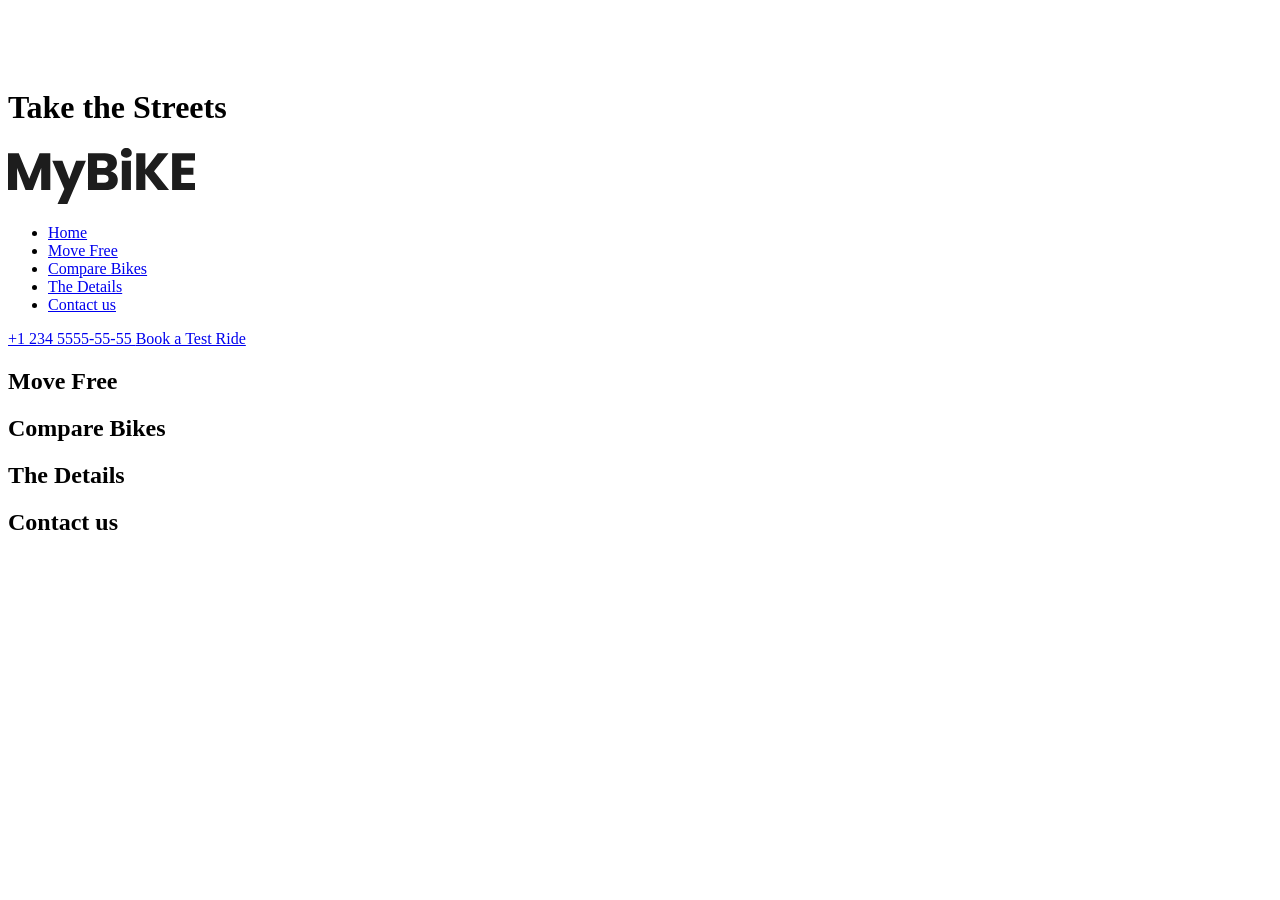
==== index.html @ 71b5c44c "solution" ====
<!DOCTYPE html>
<html lang="en" class="page">
  <head>
    <meta charset="UTF-8" />
    <meta
      name="viewport"
      content="width=device-width, initial-scale=1.0"
    />
    <title>My Bike</title>
    <link rel="preconnect" href="https://fonts.googleapis.com">
    <link
    rel="preconnect"
    href="https://fonts.gstatic.com"
    crossorigin="anonymous"
    >
    <link
    href="https://fonts.googleapis.com/css2?family=Poppins:wght@400;500;600;700&display=swap"
    rel="stylesheet"
    >
    <link
      rel="stylesheet"
      href="src/styles/style.scss"
    />
    <script
      src="src/scripts/main.js"
      defer
    ></script>
  </head>

  <body class="page__body">
    <header class="header">
      <div class="top-bar">
        <a href="#" class="top-bar__logo-link">
          <img
            src="src/images/logo-white.svg"
            alt="Logo Bike"
            class="top-bar__logo"
          >
        </a>

        <div class="top-bar__icons">
          <a href="tel:+1 234 555-55-55" class="icon icon--phone"></a>
          <a href="#menu" class="icon icon--menu"></a>
        </div>
      </div>

      <div class="header__bottom">
        <h1 class="header__title">Take the Streets</h1>
      </div>
    </header>

    <aside class="page__menu menu" id="menu">
      <div class="top-bar menu__top">
        <a href="#">
          <img
            src="src/images/logo-black.svg"
            alt="Logo Bike"
          >
        </a>

        <a href="#" class="icon icon--close"></a>
      </div>

      <div class="menu__content">
        <nav class="nav menu__nav">
          <ul class="nav__list">
            <li class="nav__item">
              <a class="nav__link" href="#">Home</a>
            </li>
            <li class="nav__item">
              <a class="nav__link" href="#about-us">Move Free</a>
            </li>
            <li class="nav__item">
              <a class="nav__link" href="#compare-bikes">Compare Bikes</a>
            </li>
            <li class="nav__item">
              <a class="nav__link" href="#details">The Details</a>
            </li>
            <li class="nav__item">
              <a class="nav__link" href="#contacts">Contact us</a>
            </li>
          </ul>
        </nav>

        <a href="tel:+1 234 555-55-55" class="menu__phone-number">
         +1 234 5555-55-55
        </a>

        <a href="tel:+1 234 555-55-55" class="menu__test-ride">
          Book a Test Ride
        </a>
      </div>
    </aside>

    <main class="main">
      <section class="about-us" id="about-us">
        <h2>Move Free</h2>
      </section>


      <section class="compare-bikes" id="compare-bikes">
        <h2>Compare Bikes</h2>
      </section>


      <section class="details" id="details">
        <h2>The Details</h2>
      </section>


      <section class="contacts" id="contacts">
        <h2>Contact us</h2>
      </section>
    </main>


    <footer class="footer"></footer>
  </body>
</html>
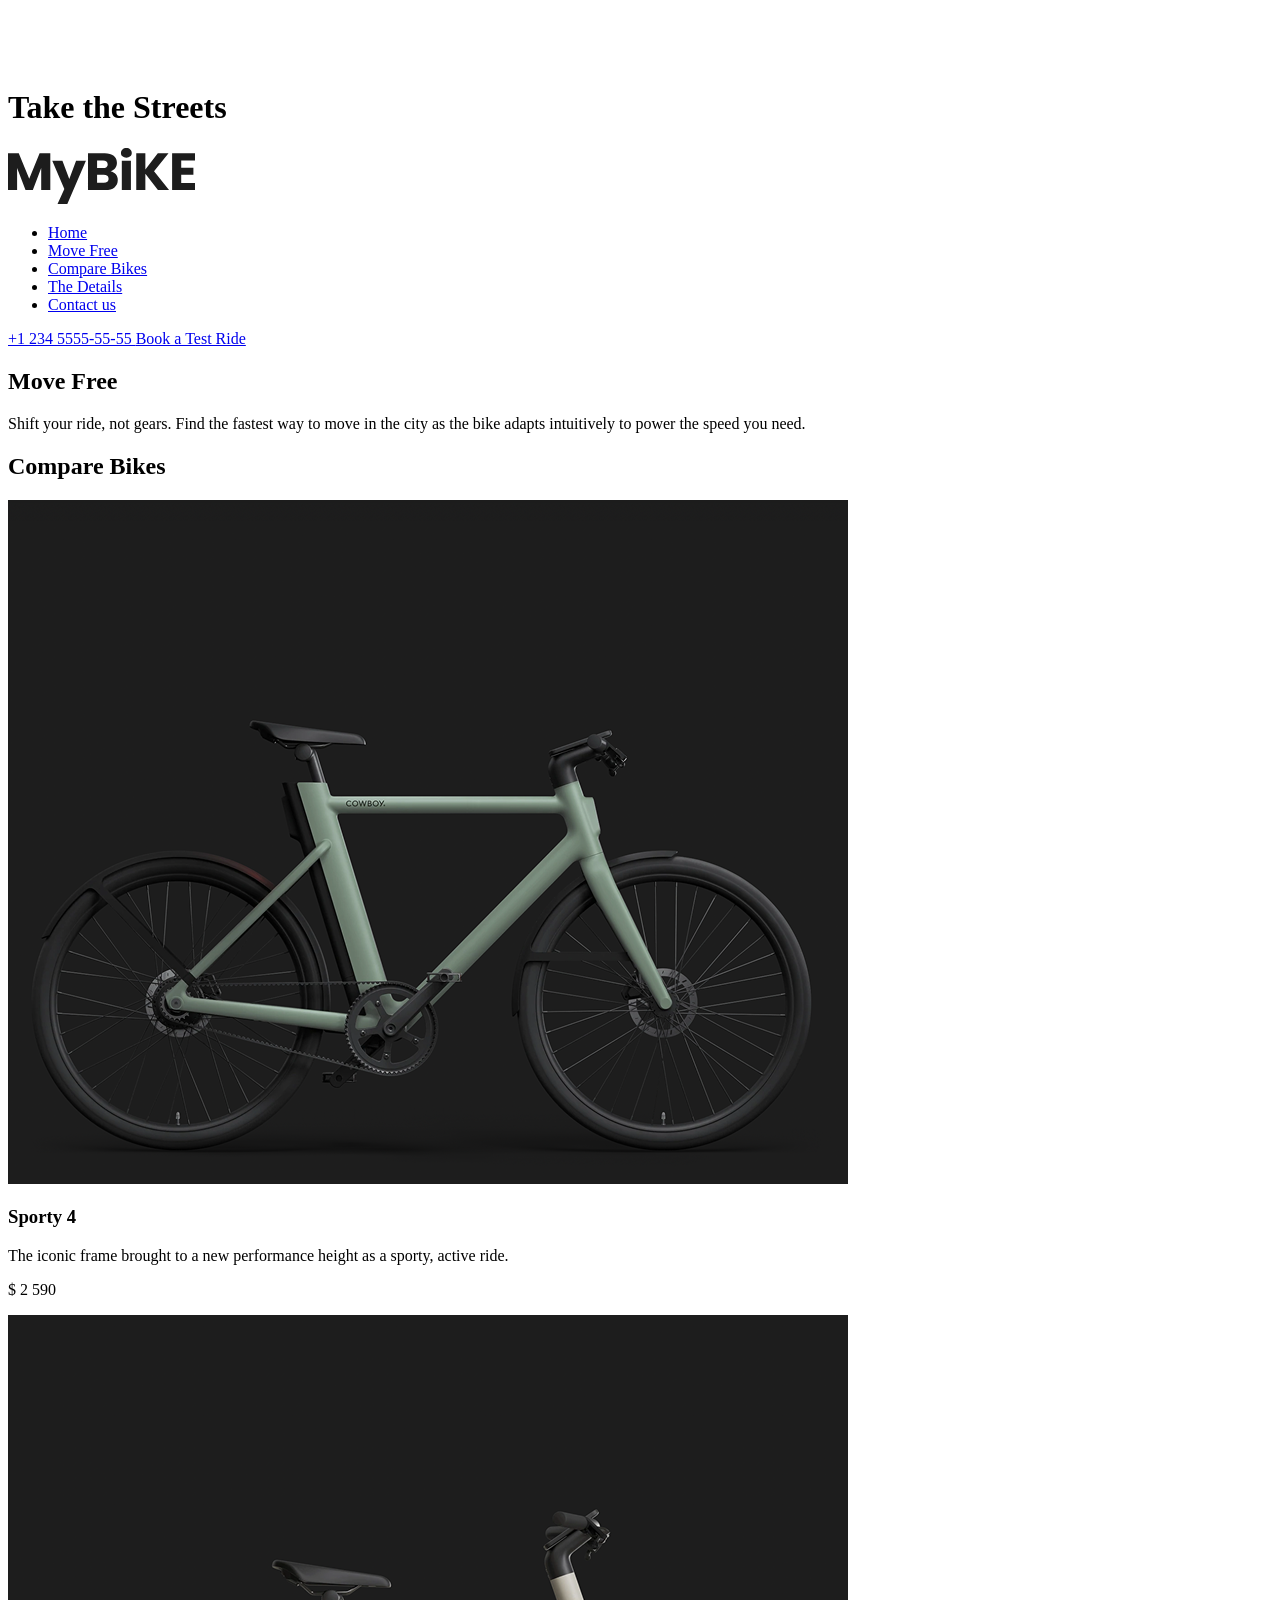
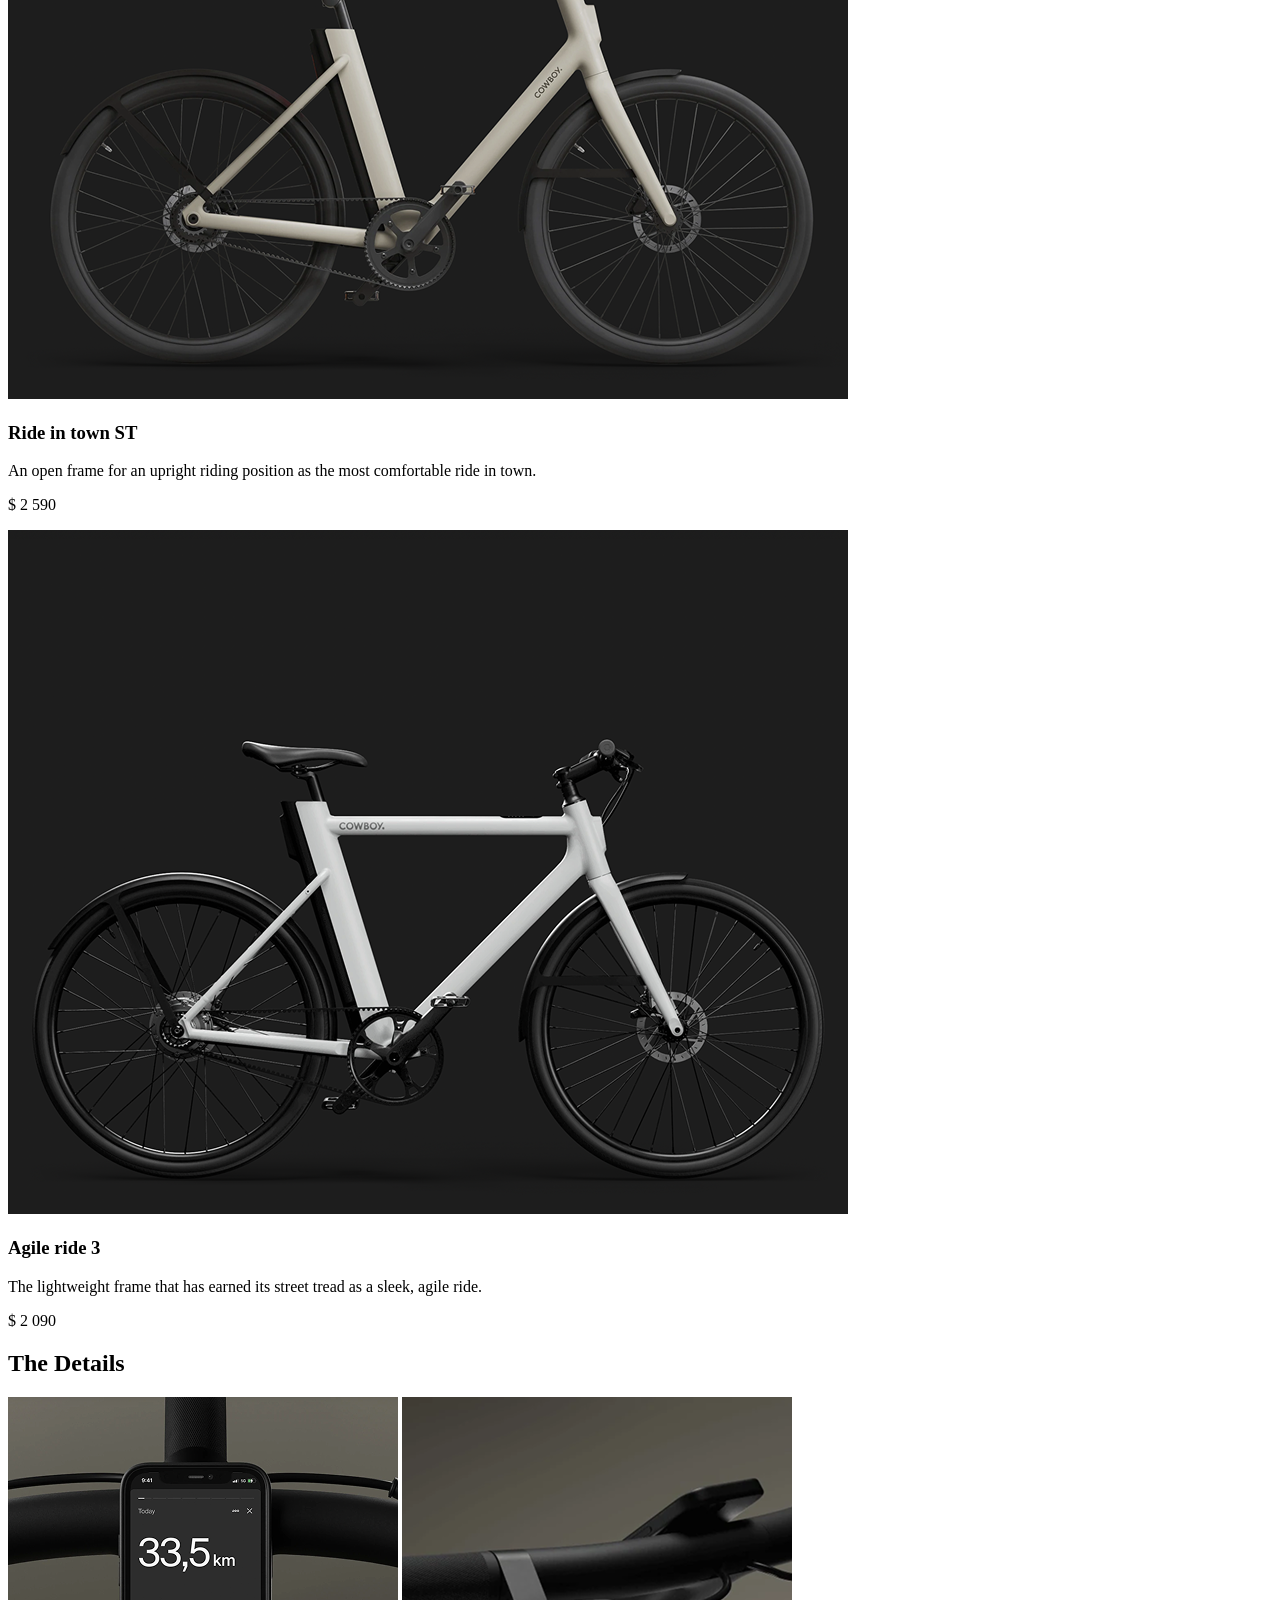
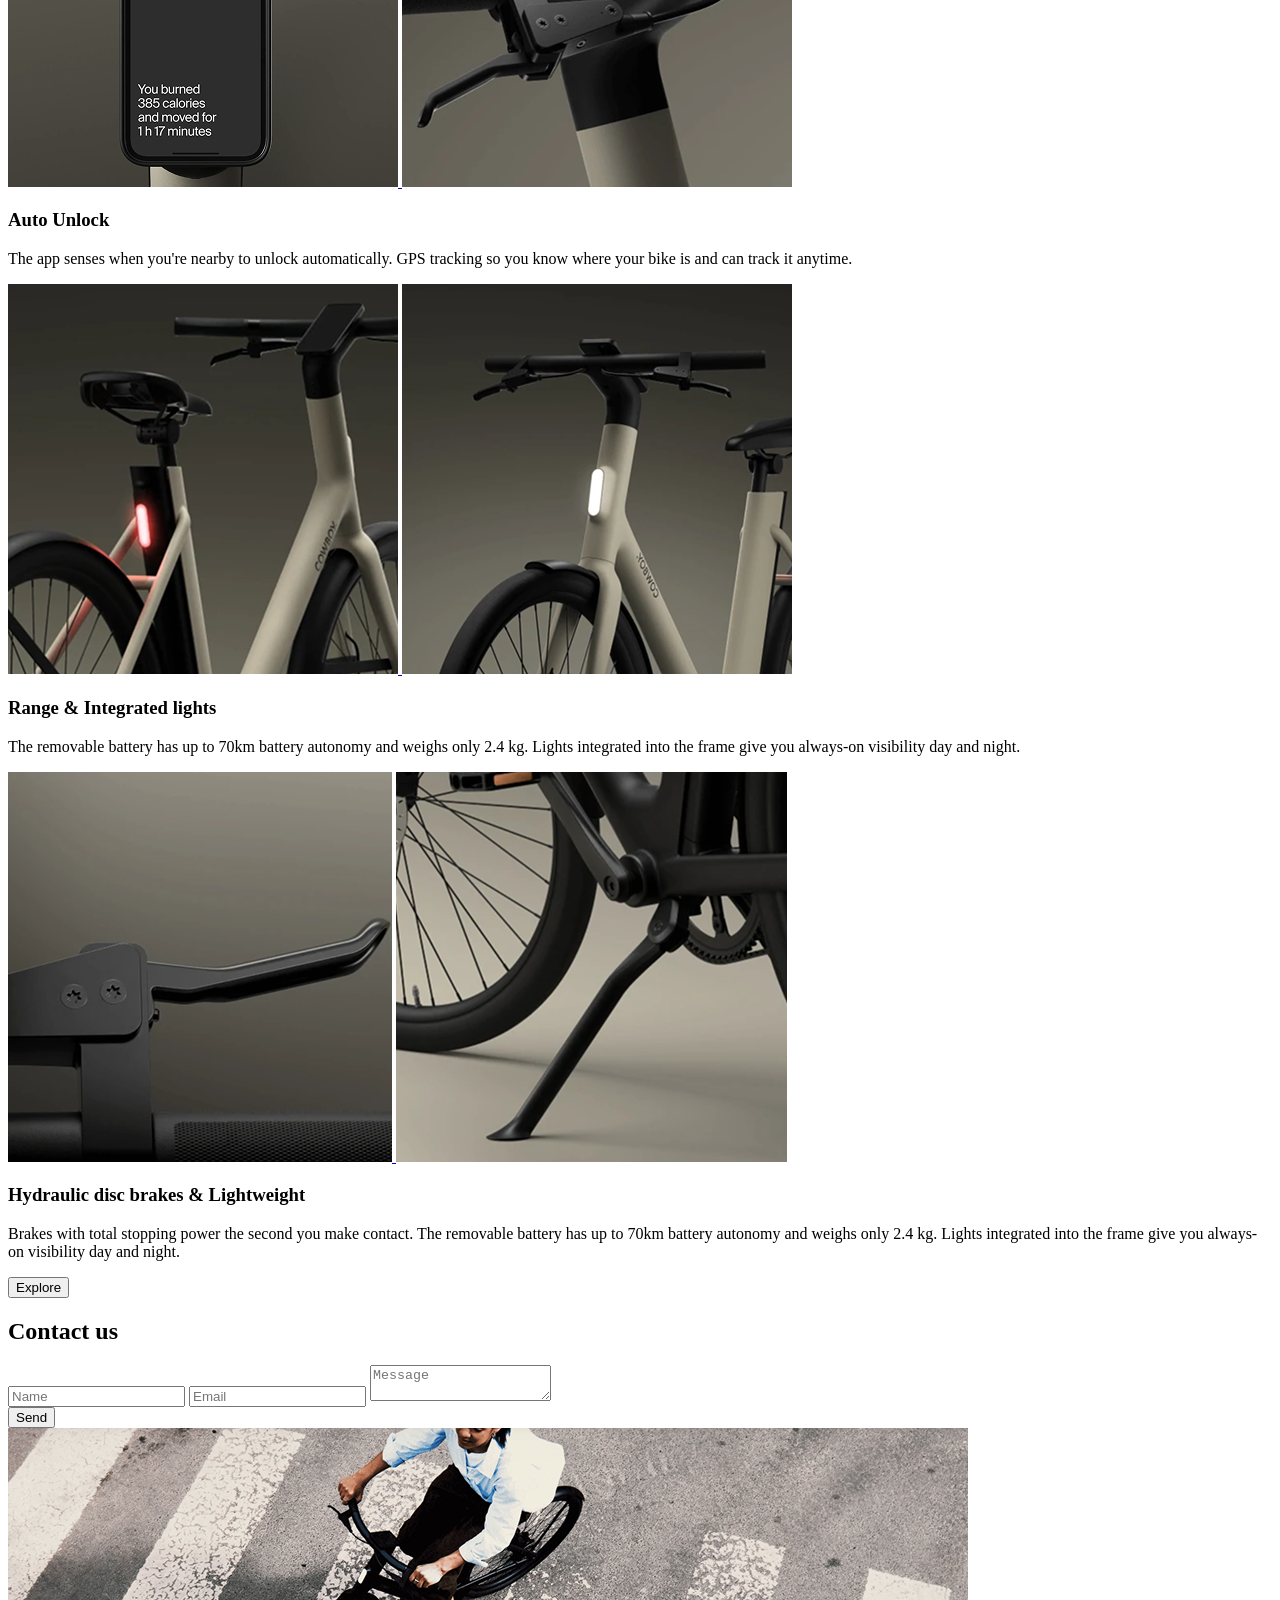
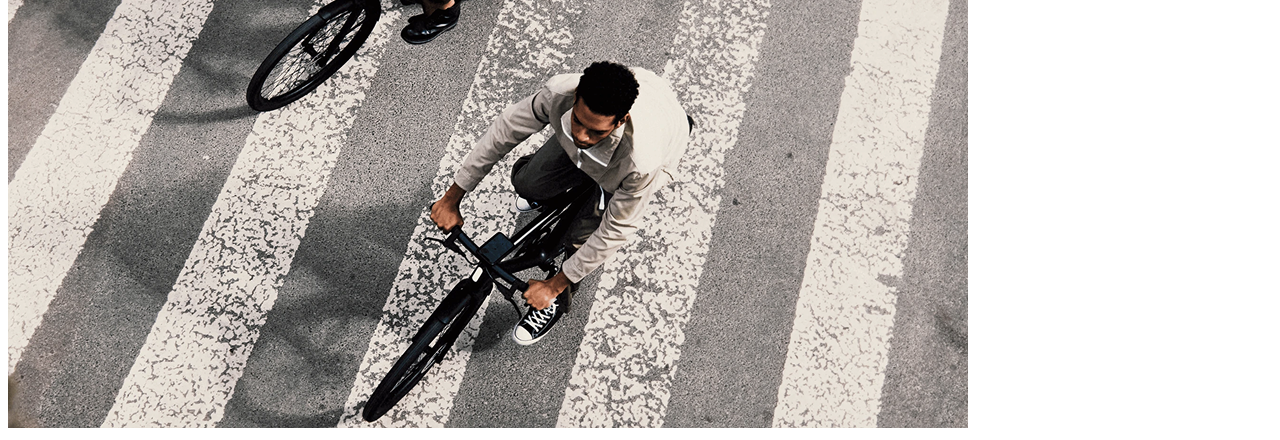
==== commit 4b0fd5b5: "solution" ====
--- a/index.html
+++ b/index.html
@@ -29,92 +29,243 @@
 
   <body class="page__body">
     <header class="header">
-      <div class="top-bar">
-        <a href="#" class="top-bar__logo-link">
-          <img
-            src="src/images/logo-white.svg"
-            alt="Logo Bike"
-            class="top-bar__logo"
-          >
-        </a>
-
-        <div class="top-bar__icons">
-          <a href="tel:+1 234 555-55-55" class="icon icon--phone"></a>
-          <a href="#menu" class="icon icon--menu"></a>
-        </div>
-      </div>
-
-      <div class="header__bottom">
-        <h1 class="header__title">Take the Streets</h1>
+      <div class="container">
+        <div class="header__content">
+          <div class="top-bar">
+            <a href="#" class="top-bar__logo-link">
+              <img
+              src="src/images/logo-white.svg"
+              alt="Logo Bike"
+              class="top-bar__logo"
+              >
+            </a>
+            <div class="top-bar__icons">
+              <a href="tel:+1 234 555-55-55" class="icon icon--phone"></a>
+              <a href="#menu" class="icon icon--menu"></a>
+            </div>
+          </div>
+          <div class="header__bottom">
+            <h1 class="header__title">Take the Streets</h1>
+          </div>
+        </div>
       </div>
     </header>
 
     <aside class="page__menu menu" id="menu">
-      <div class="top-bar menu__top">
-        <a href="#">
-          <img
-            src="src/images/logo-black.svg"
-            alt="Logo Bike"
-          >
-        </a>
-
-        <a href="#" class="icon icon--close"></a>
-      </div>
-
-      <div class="menu__content">
-        <nav class="nav menu__nav">
-          <ul class="nav__list">
-            <li class="nav__item">
-              <a class="nav__link" href="#">Home</a>
-            </li>
-            <li class="nav__item">
-              <a class="nav__link" href="#about-us">Move Free</a>
-            </li>
-            <li class="nav__item">
-              <a class="nav__link" href="#compare-bikes">Compare Bikes</a>
-            </li>
-            <li class="nav__item">
-              <a class="nav__link" href="#details">The Details</a>
-            </li>
-            <li class="nav__item">
-              <a class="nav__link" href="#contacts">Contact us</a>
-            </li>
-          </ul>
-        </nav>
-
-        <a href="tel:+1 234 555-55-55" class="menu__phone-number">
-         +1 234 5555-55-55
-        </a>
-
-        <a href="tel:+1 234 555-55-55" class="menu__test-ride">
-          Book a Test Ride
-        </a>
+      <div class="container">
+        <div class="top-bar menu__top">
+          <a href="#">
+            <img
+              src="src/images/logo-black.svg"
+              alt="Logo Bike"
+            >
+          </a>
+          <a href="#" class="icon icon--close"></a>
+        </div>
+
+        <div class="menu__bottom">
+          <nav class="nav menu__nav">
+            <ul class="nav__list">
+              <li class="nav__item">
+                <a class="nav__link" href="#">Home</a>
+              </li>
+              <li class="nav__item">
+                <a class="nav__link" href="#about-us">Move Free</a>
+              </li>
+              <li class="nav__item">
+                <a class="nav__link" href="#compare-bikes">Compare Bikes</a>
+              </li>
+              <li class="nav__item">
+                <a class="nav__link" href="#details">The Details</a>
+              </li>
+              <li class="nav__item">
+                <a class="nav__link" href="#contacts">Contact us</a>
+              </li>
+            </ul>
+          </nav>
+          <a href="tel:+1 234 555-55-55" class="menu__phone-number">
+           +1 234 5555-55-55
+          </a>
+          <a href="tel:+1 234 555-55-55" class="menu__test-ride">
+            Book a Test Ride
+          </a>
+        </div>
       </div>
     </aside>
 
     <main class="main">
-      <section class="about-us" id="about-us">
-        <h2>Move Free</h2>
-      </section>
-
-
-      <section class="compare-bikes" id="compare-bikes">
-        <h2>Compare Bikes</h2>
-      </section>
-
-
-      <section class="details" id="details">
-        <h2>The Details</h2>
-      </section>
-
-
-      <section class="contacts" id="contacts">
-        <h2>Contact us</h2>
-      </section>
+      <div class="container">
+        <div class="main__content">
+
+          <section class="about-us" id="about-us">
+            <h2 class="
+              about-us__title
+              section-title
+              section-title--align--left"
+            >
+            Move Free
+            </h2>
+
+            <p class="about-us__description">
+              Shift your ride, not gears. Find the fastest way to move in the city as the bike adapts intuitively to power the speed you need.
+            </p>
+          </section>
+
+
+          <section class="compare-bikes" id="compare-bikes">
+            <h2 class="section-title">Compare Bikes</h2>
+            <div class="compared__products">
+              <article class="product">
+                <img
+                  class="product__photo"
+                  src="src/images/sporty4.png"
+                  alt="Sporty 4"
+                >
+                <h3 class="product__title">Sporty 4</h3>
+                <p class="product__description">The iconic frame brought to a new performance height as a sporty, active ride.</p>
+                <p class="product__price">$ 2 590</p>
+              </article>
+              <article class="product">
+                <img
+                  class="product__photo"
+                  src="src/images/ride-in-town.png"
+                  alt="Ride in Town ST"
+                >
+                <h3 class="product__title">Ride in town ST</h3>
+                <p class="product__description">An open frame for an upright riding position as the most comfortable ride in town.</p>
+                <p class="product__price">$ 2 590</p>
+              </article>
+              <article class="product">
+                <img
+                  class="product__photo"
+                  src="src/images/agile-ride3.png"
+                  alt="Agile Ride 3"
+                >
+                <h3 class="product__title">Agile ride 3</h3>
+                <p class="product__description">The lightweight frame that has earned its street tread as a sleek, agile ride.</p>
+                <p class="product__price">$ 2 090</p>
+              </article>
+            </div>
+          </section>
+
+
+          <section class="details" id="details">
+            <h2 class="section-title">The Details</h2>
+            <div class="details__wrapper">
+              <article class="detail">
+                <div class="detail__photos">
+                  <a href="#" class="detail__link detail__link--wide">
+                    <img
+                    class="detail__photo"
+                    src="src/images/phone.png"
+                    alt="Auto Unlock"
+                    >
+                  </a>
+
+                  <a href="#" class="detail__link detail__link--square">
+                    <img
+                      class="detail__photo"
+                      src="src/images/image 8.png"
+                      alt="Auto Unlock"
+                    >
+                  </a>
+                </div>
+
+                <h3 class="detail__title">Auto Unlock</h3>
+                <p class="detail__description">The app senses when you're nearby to unlock automatically. GPS tracking so you know where your bike is and can track it anytime.</p>
+              </article>
+
+
+              <article class="detail">
+                <div class="detail__photos">
+                  <a href="#" class="detail__link detail__link--wide">
+                    <img
+                     class="detail__photo"
+                     src="src/images/image 9.png"
+                     alt="Range & Integrated lights"
+                    >
+                  </a>
+                  <a href="#" class="detail__link detail__link--square">
+                    <img
+                     class="detail__photo"
+                     src="src/images/image 7.png"
+                     alt="Range & Integrated lights"
+                    >
+                  </a>
+                </div>
+
+                <h3 class="detail__title">Range & Integrated lights</h3>
+                <p class="detail__description">The removable battery has up to 70km battery autonomy and weighs only 2.4 kg. Lights integrated into the frame give you always-on visibility day and night.</p>
+              </article>
+
+
+              <article class="detail">
+                <div class="detail__photos">
+                  <a href="#" class="detail__link detail__link--square">
+                    <img
+                      class="detail__photo"
+                      src="src/images/image 11.png"
+                      alt="Hydraulic disc brakes & Lightweight"
+                    >
+                  </a>
+                  <a href="#" class="detail__link detail__link--wide">
+                    <img
+                      class="detail__photo"
+                      src="src/images/image 10.png"
+                      alt="Hydraulic disc brakes & Lightweight"
+                    >
+                  </a>
+                </div>
+
+                <h3 class="detail__title">Hydraulic disc brakes & Lightweight</h3>
+                <p class="detail__description">Brakes with total stopping power the second you make contact. The removable battery has up to 70km battery autonomy and weighs only 2.4 kg. Lights integrated into the frame give you always-on visibility day and night.</p>
+              </article>
+            </div>
+          </section>
+
+          <button type="submit" class="button">Explore</button>
+
+          <section class="contacts" id="contacts">
+            <h2 class="section-title">Contact us</h2>
+            <form action="http://localhost:5173/" method="post">
+              <div class="contacts__form-field">
+                <input
+                  class="contacts__form-field--input"
+                  type="text"
+                  name="username"
+                  placeholder="Name"
+                  pattern="\w+"
+                  required
+                >
+                <input
+                  class="contacts__form-field--input"
+                  type="email"
+                  name="email"
+                  placeholder="Email"
+                  required
+                >
+                <textarea
+                  class="contacts__form-field--textarea"
+                  type="text"
+                  name="message"
+                  placeholder="Message"
+                ></textarea>
+              </div>
+              <button type="submit" class="button">Send</button>
+            </form>
+          </section>
+        </div>
+      </div>
     </main>
 
 
-    <footer class="footer"></footer>
+    <footer class="footer">
+      <img
+        class="footer__photo"
+        src="src/images/crosswalk.png"
+        alt="crosswalk"
+      >
+    </footer>
   </body>
 </html>
 
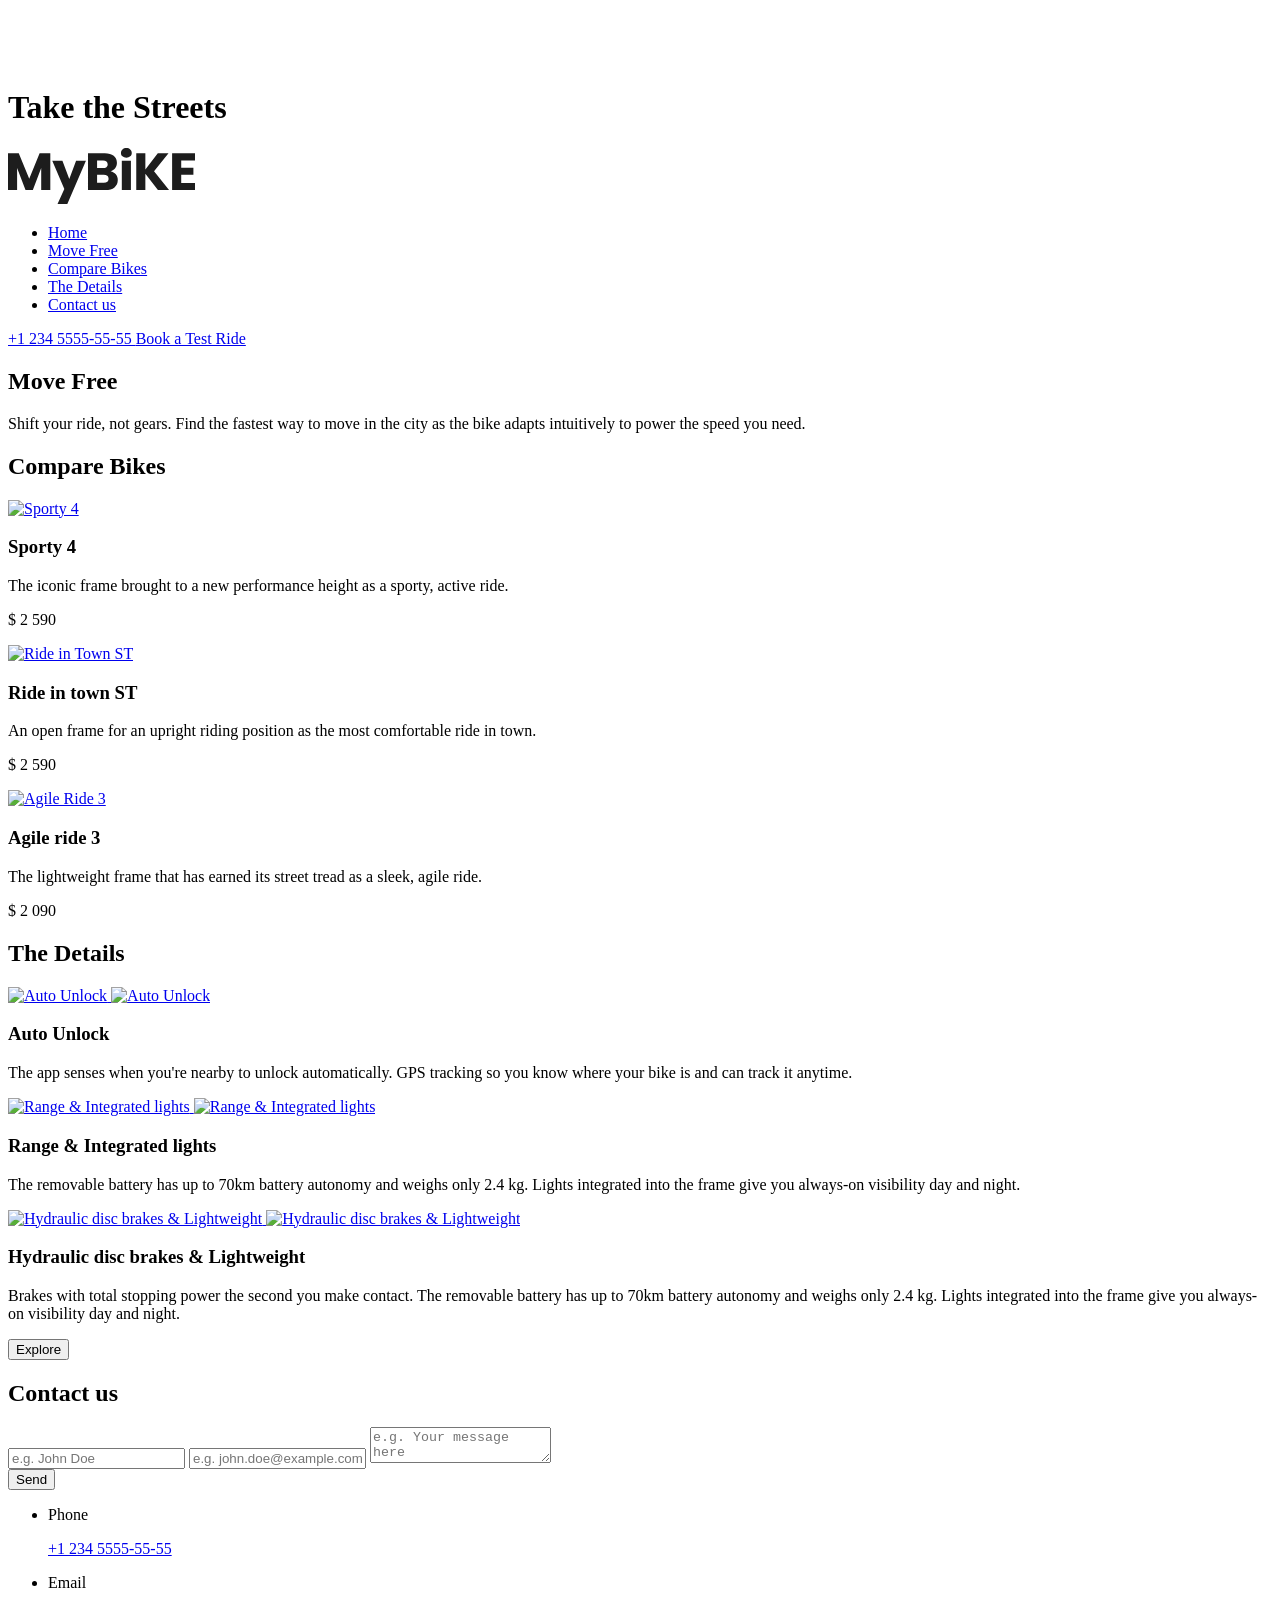
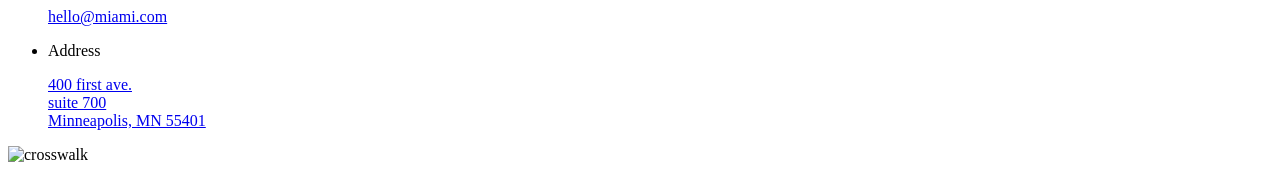
==== commit 1dd6c10d: "make build" ====
--- a/index.html
+++ b/index.html
@@ -6,6 +6,10 @@
       name="viewport"
       content="width=device-width, initial-scale=1.0"
     />
+    <link
+      rel="icon"
+      type="image/svg+xml"
+      href="/layout_landing-page/assets/favicon-BBHGV38O.png">
     <title>My Bike</title>
     <link rel="preconnect" href="https://fonts.googleapis.com">
     <link
@@ -17,14 +21,11 @@
     href="https://fonts.googleapis.com/css2?family=Poppins:wght@400;500;600;700&display=swap"
     rel="stylesheet"
     >
-    <link
-      rel="stylesheet"
-      href="src/styles/style.scss"
-    />
     <script
       src="src/scripts/main.js"
       defer
     ></script>
+    <link rel="stylesheet" crossorigin href="/layout_landing-page/assets/index-DDXB7Hb9.css">
   </head>
 
   <body class="page__body">
@@ -34,19 +35,17 @@
           <div class="top-bar">
             <a href="#" class="top-bar__logo-link">
               <img
-              src="src/images/logo-white.svg"
+              src="data:image/svg+xml,%3csvg%20width='187'%20height='56'%20viewBox='0%200%20187%2056'%20fill='none'%20xmlns='http://www.w3.org/2000/svg'%3e%3cpath%20d='M42.3067%205.20075V42.0788H33.2068V19.9625L24.8518%2042.0788H17.508L9.09993%2019.9099V42.0788H0V5.20075H10.7496L21.2332%2030.7317L31.6103%205.20075H42.3067Z'%20fill='white'/%3e%3cpath%20d='M77.9364%2012.7655L59.3108%2056H49.5191L56.3307%2041.0807L44.2507%2012.7655H54.415L61.2798%2031.0994L68.0915%2012.7655H77.9364Z'%20fill='white'/%3e%3cpath%20d='M102.597%2023.167C104.761%2023.6223%20106.499%2024.6904%20107.812%2026.3715C109.124%2028.0175%20109.781%2029.9087%20109.781%2032.045C109.781%2035.127%20108.681%2037.5785%20106.481%2039.3996C104.317%2041.1857%20101.284%2042.0788%2097.3814%2042.0788H79.9798V5.20075H96.7961C100.592%205.20075%20103.554%206.05879%20105.683%207.77486C107.847%209.49093%20108.929%2011.8199%20108.929%2014.7617C108.929%2016.9331%20108.344%2018.7367%20107.173%2020.1726C106.038%2021.6085%20104.512%2022.6066%20102.597%2023.167ZM89.0797%2020.1201H95.0399C96.53%2020.1201%2097.6653%2019.8049%2098.4458%2019.1745C99.2617%2018.5091%2099.6697%2017.546%2099.6697%2016.2852C99.6697%2015.0244%2099.2617%2014.0613%2098.4458%2013.3959C97.6653%2012.7305%2096.53%2012.3978%2095.0399%2012.3978H89.0797V20.1201ZM95.785%2034.8293C97.3105%2034.8293%2098.4812%2034.4966%2099.2972%2033.8311C100.149%2033.1307%20100.574%2032.1326%20100.574%2030.8368C100.574%2029.541%20100.131%2028.5253%2099.244%2027.7899C98.3925%2027.0544%2097.204%2026.6867%2095.6785%2026.6867H89.0797V34.8293H95.785Z'%20fill='white'/%3e%3cpath%20d='M118.388%209.71857C116.792%209.71857%20115.479%209.26329%20114.45%208.35272C113.457%207.40713%20112.96%206.25141%20112.96%204.88556C112.96%203.48468%20113.457%202.32896%20114.45%201.41839C115.479%200.472796%20116.792%200%20118.388%200C119.949%200%20121.226%200.472796%20122.22%201.41839C123.248%202.32896%20123.763%203.48468%20123.763%204.88556C123.763%206.25141%20123.248%207.40713%20122.22%208.35272C121.226%209.26329%20119.949%209.71857%20118.388%209.71857ZM122.911%2012.7655V42.0788H113.811V12.7655H122.911Z'%20fill='white'/%3e%3cpath%20d='M149.918%2042.0788L137.359%2025.7936V42.0788H128.259V5.20075H137.359V21.3809L149.811%205.20075H160.508L146.033%2023.272L161.04%2042.0788H149.918Z'%20fill='white'/%3e%3cpath%20d='M173.217%2012.3978V19.8574H185.404V26.7917H173.217V34.8818H187V42.0788H164.117V5.20075H187V12.3978H173.217Z'%20fill='white'/%3e%3c/svg%3e"
               alt="Logo Bike"
               class="top-bar__logo"
               >
             </a>
             <div class="top-bar__icons">
-              <a href="tel:+1 234 555-55-55" class="icon icon--phone"></a>
+              <a href="tel:+12345555555" class="icon icon--phone"></a>
               <a href="#menu" class="icon icon--menu"></a>
             </div>
           </div>
-          <div class="header__bottom">
-            <h1 class="header__title">Take the Streets</h1>
-          </div>
+          <h1 class="header__title">Take the Streets</h1>
         </div>
       </div>
     </header>
@@ -54,10 +53,11 @@
     <aside class="page__menu menu" id="menu">
       <div class="container">
         <div class="top-bar menu__top">
-          <a href="#">
+          <a href="#" class="top-bar__logo-link">
             <img
-              src="src/images/logo-black.svg"
+              src="data:image/svg+xml,%3csvg%20width='187'%20height='56'%20viewBox='0%200%20187%2056'%20fill='none'%20xmlns='http://www.w3.org/2000/svg'%3e%3cpath%20d='M42.3067%205.20075V42.0788H33.2068V19.9625L24.8518%2042.0788H17.508L9.09993%2019.9099V42.0788H0V5.20075H10.7496L21.2332%2030.7317L31.6103%205.20075H42.3067Z'%20fill='%231D1D1D'/%3e%3cpath%20d='M77.9364%2012.7655L59.3108%2056H49.5191L56.3307%2041.0807L44.2507%2012.7655H54.415L61.2798%2031.0994L68.0915%2012.7655H77.9364Z'%20fill='%231D1D1D'/%3e%3cpath%20d='M102.597%2023.167C104.761%2023.6223%20106.499%2024.6904%20107.812%2026.3715C109.124%2028.0175%20109.781%2029.9087%20109.781%2032.045C109.781%2035.127%20108.681%2037.5785%20106.481%2039.3996C104.317%2041.1857%20101.284%2042.0788%2097.3814%2042.0788H79.9798V5.20075H96.7961C100.592%205.20075%20103.554%206.05879%20105.683%207.77486C107.847%209.49093%20108.929%2011.8199%20108.929%2014.7617C108.929%2016.9331%20108.344%2018.7367%20107.173%2020.1726C106.038%2021.6085%20104.512%2022.6066%20102.597%2023.167ZM89.0797%2020.1201H95.0399C96.53%2020.1201%2097.6653%2019.8049%2098.4458%2019.1745C99.2617%2018.5091%2099.6697%2017.546%2099.6697%2016.2852C99.6697%2015.0244%2099.2617%2014.0613%2098.4458%2013.3959C97.6653%2012.7305%2096.53%2012.3978%2095.0399%2012.3978H89.0797V20.1201ZM95.785%2034.8293C97.3105%2034.8293%2098.4812%2034.4966%2099.2972%2033.8311C100.149%2033.1307%20100.574%2032.1326%20100.574%2030.8368C100.574%2029.541%20100.131%2028.5253%2099.244%2027.7899C98.3925%2027.0544%2097.204%2026.6867%2095.6785%2026.6867H89.0797V34.8293H95.785Z'%20fill='%231D1D1D'/%3e%3cpath%20d='M118.388%209.71857C116.792%209.71857%20115.479%209.26329%20114.45%208.35272C113.457%207.40713%20112.96%206.25141%20112.96%204.88556C112.96%203.48468%20113.457%202.32896%20114.45%201.41839C115.479%200.472796%20116.792%200%20118.388%200C119.949%200%20121.226%200.472796%20122.22%201.41839C123.248%202.32896%20123.763%203.48468%20123.763%204.88556C123.763%206.25141%20123.248%207.40713%20122.22%208.35272C121.226%209.26329%20119.949%209.71857%20118.388%209.71857ZM122.911%2012.7655V42.0788H113.811V12.7655H122.911Z'%20fill='%231D1D1D'/%3e%3cpath%20d='M149.918%2042.0788L137.359%2025.7936V42.0788H128.259V5.20075H137.359V21.3809L149.811%205.20075H160.508L146.033%2023.272L161.04%2042.0788H149.918Z'%20fill='%231D1D1D'/%3e%3cpath%20d='M173.217%2012.3978V19.8574H185.404V26.7917H173.217V34.8818H187V42.0788H164.117V5.20075H187V12.3978H173.217Z'%20fill='%231D1D1D'/%3e%3c/svg%3e"
               alt="Logo Bike"
+              class="top-bar__logo"
             >
           </a>
           <a href="#" class="icon icon--close"></a>
@@ -83,10 +83,10 @@
               </li>
             </ul>
           </nav>
-          <a href="tel:+1 234 555-55-55" class="menu__phone-number">
+          <a href="tel:+12345555555" class="menu__phone-number">
            +1 234 5555-55-55
           </a>
-          <a href="tel:+1 234 555-55-55" class="menu__test-ride">
+          <a href="tel:+12345555555" class="menu__test-ride">
             Book a Test Ride
           </a>
         </div>
@@ -114,33 +114,39 @@
 
           <section class="compare-bikes" id="compare-bikes">
             <h2 class="section-title">Compare Bikes</h2>
-            <div class="compared__products">
+            <div class="compare__products">
               <article class="product">
-                <img
-                  class="product__photo"
-                  src="src/images/sporty4.png"
-                  alt="Sporty 4"
-                >
+                <a href="#" class="product__link">
+                  <img
+                    class="product__photo"
+                    src="/layout_landing-page/assets/sporty4-DVFuBb0A.png"
+                    alt="Sporty 4"
+                  >
+                </a>
                 <h3 class="product__title">Sporty 4</h3>
                 <p class="product__description">The iconic frame brought to a new performance height as a sporty, active ride.</p>
                 <p class="product__price">$ 2 590</p>
               </article>
               <article class="product">
-                <img
-                  class="product__photo"
-                  src="src/images/ride-in-town.png"
-                  alt="Ride in Town ST"
-                >
+                <a href="#" class="product__link">
+                  <img
+                    class="product__photo"
+                    src="/layout_landing-page/assets/ride-in-town-DDmMo4wh.png"
+                    alt="Ride in Town ST"
+                  >
+                </a>
                 <h3 class="product__title">Ride in town ST</h3>
                 <p class="product__description">An open frame for an upright riding position as the most comfortable ride in town.</p>
                 <p class="product__price">$ 2 590</p>
               </article>
               <article class="product">
-                <img
-                  class="product__photo"
-                  src="src/images/agile-ride3.png"
-                  alt="Agile Ride 3"
-                >
+                <a href="#" class="product__link">
+                  <img
+                    class="product__photo"
+                    src="/layout_landing-page/assets/agile-ride3-v9OEjXJh.png"
+                    alt="Agile Ride 3"
+                  >
+                </a>
                 <h3 class="product__title">Agile ride 3</h3>
                 <p class="product__description">The lightweight frame that has earned its street tread as a sleek, agile ride.</p>
                 <p class="product__price">$ 2 090</p>
@@ -157,7 +163,7 @@
                   <a href="#" class="detail__link detail__link--wide">
                     <img
                     class="detail__photo"
-                    src="src/images/phone.png"
+                    src="/layout_landing-page/assets/auto-wide-DUji3E6I.png"
                     alt="Auto Unlock"
                     >
                   </a>
@@ -165,7 +171,7 @@
                   <a href="#" class="detail__link detail__link--square">
                     <img
                       class="detail__photo"
-                      src="src/images/image 8.png"
+                      src="/layout_landing-page/assets/auto-square-20zx3fUe.png"
                       alt="Auto Unlock"
                     >
                   </a>
@@ -181,14 +187,14 @@
                   <a href="#" class="detail__link detail__link--wide">
                     <img
                      class="detail__photo"
-                     src="src/images/image 9.png"
+                     src="/layout_landing-page/assets/range-wide-C022rzAE.png"
                      alt="Range & Integrated lights"
                     >
                   </a>
                   <a href="#" class="detail__link detail__link--square">
                     <img
                      class="detail__photo"
-                     src="src/images/image 7.png"
+                     src="/layout_landing-page/assets/range-square-BW8AFFiM.png"
                      alt="Range & Integrated lights"
                     >
                   </a>
@@ -204,14 +210,14 @@
                   <a href="#" class="detail__link detail__link--square">
                     <img
                       class="detail__photo"
-                      src="src/images/image 11.png"
+                      src="/layout_landing-page/assets/hyd-square-BtIJH6aQ.png"
                       alt="Hydraulic disc brakes & Lightweight"
                     >
                   </a>
                   <a href="#" class="detail__link detail__link--wide">
                     <img
                       class="detail__photo"
-                      src="src/images/image 10.png"
+                      src="/layout_landing-page/assets/hyd-wide-ByVPnkFy.png"
                       alt="Hydraulic disc brakes & Lightweight"
                     >
                   </a>
@@ -221,38 +227,78 @@
                 <p class="detail__description">Brakes with total stopping power the second you make contact. The removable battery has up to 70km battery autonomy and weighs only 2.4 kg. Lights integrated into the frame give you always-on visibility day and night.</p>
               </article>
             </div>
+            <button type="button" class="button button--explore">Explore</button>
           </section>
-
-          <button type="submit" class="button">Explore</button>
 
           <section class="contacts" id="contacts">
             <h2 class="section-title">Contact us</h2>
-            <form action="http://localhost:5173/" method="post">
-              <div class="contacts__form-field">
-                <input
-                  class="contacts__form-field--input"
-                  type="text"
-                  name="username"
-                  placeholder="Name"
-                  pattern="\w+"
-                  required
-                >
-                <input
-                  class="contacts__form-field--input"
-                  type="email"
-                  name="email"
-                  placeholder="Email"
-                  required
-                >
-                <textarea
-                  class="contacts__form-field--textarea"
-                  type="text"
-                  name="message"
-                  placeholder="Message"
-                ></textarea>
-              </div>
-              <button type="submit" class="button">Send</button>
-            </form>
+
+            <div class="contacts__content">
+              <form
+                class="contacts__form"
+                action="http://localhost:5173/"
+                method="post"
+                onsubmit="this.reset(); return false;"
+              >
+                <div class="contacts__fields">
+                  <input
+                    class="contacts__input"
+                    type="text"
+                    name="username"
+                    placeholder="e.g. John Doe"
+                    pattern="\w+"
+                    required
+                  >
+                  <input
+                    class="contacts__input"
+                    type="email"
+                    name="email"
+                    placeholder="e.g. john.doe@example.com"
+                    required
+                  >
+                  <textarea
+                    class="contacts__textarea"
+                    name="message"
+                    placeholder="e.g. Your message here"
+                    required
+                  ></textarea>
+                </div>
+
+                <button type="submit" class="button button--send">
+                  Send
+                </button>
+              </form>
+
+              <ul class="contacts__list">
+                <li class="contacts__item">
+                  <p class="contacts__label">Phone</p>
+                  <a href="tel:+12345555555" class="contacts__link">
+                    +1 234 5555-55-55
+                  </a>
+                </li>
+
+                <li class="contacts__item">
+                  <p class="contacts__label">Email</p>
+                  <a href="mailto:hello@miami.com" class="contacts__link">
+                    hello@miami.com
+                  </a>
+                </li>
+
+                <li class="contacts__item">
+                  <p class="contacts__label">Address</p>
+                  <a
+                    href="https://maps.google.com/?q=400+First+Ave+Suite+700+Minneapolis+MN+55401"
+                    class="contacts__link"
+                    target="_blank"
+                    rel="noopener"
+                  >
+                    400 first ave.<br>
+                    suite 700<br>
+                    Minneapolis, MN 55401
+                  </a>
+                </li>
+              </ul>
+            </div>
           </section>
         </div>
       </div>
@@ -262,10 +308,9 @@
     <footer class="footer">
       <img
         class="footer__photo"
-        src="src/images/crosswalk.png"
+        src="/layout_landing-page/assets/crosswalk-BjFNzomi.png"
         alt="crosswalk"
       >
     </footer>
   </body>
 </html>
-
